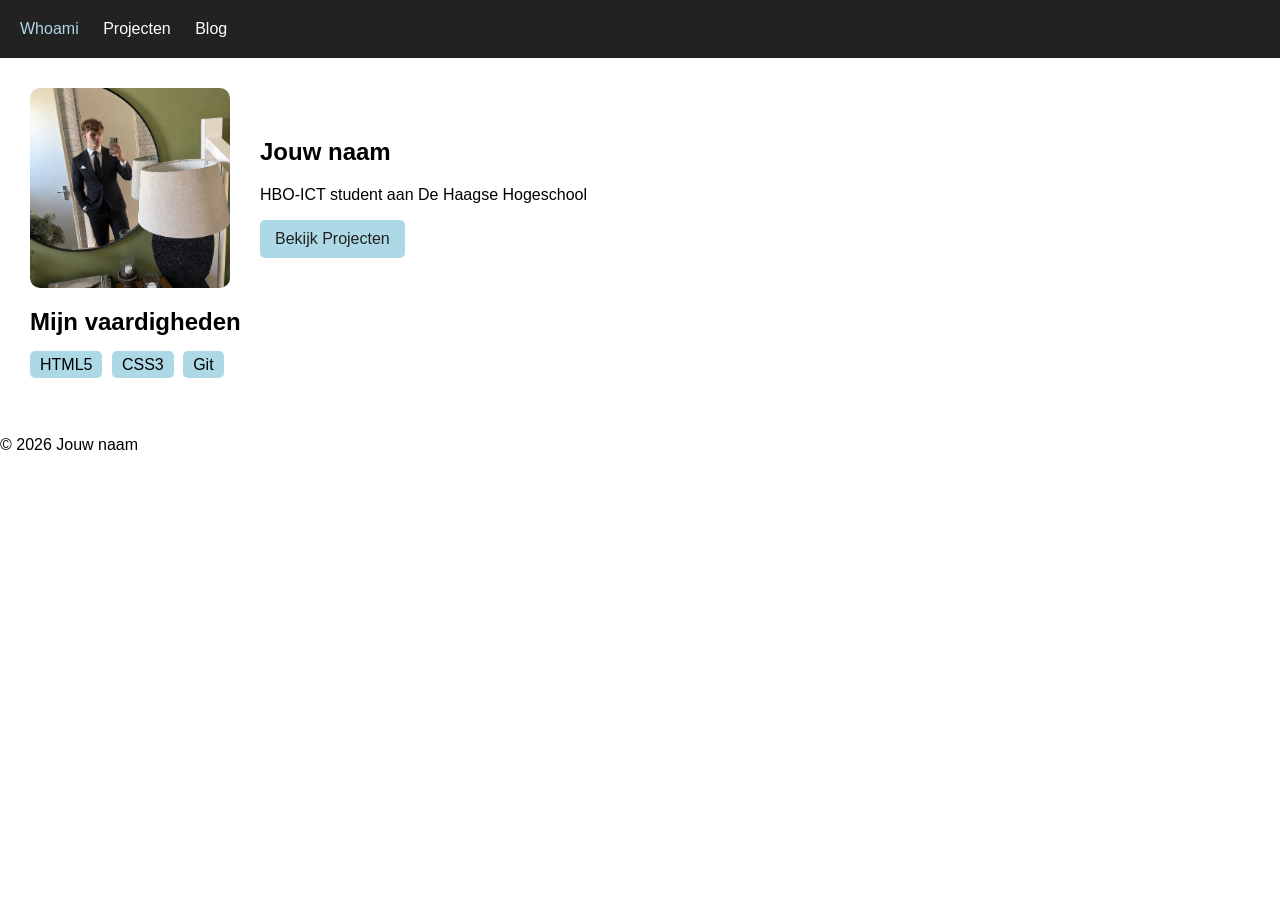
==== index.html @ cefa5225 "Eerste versie portfolio website" ====
<!DOCTYPE html>
<html lang="en">
<head>
    <meta charset="UTF-8">
    <meta name="viewport" content="width=device-width, initial-scale=1.0">
    <title>Portfolio - Whoami</title>
    <meta name="description" content="Persoonlijke portfolio met informatie over mij en mijn vaardigheden.">
    <link rel="stylesheet" href="css/style.css">

</head>
<body>
    <header>
        <nav>
            <a class="active" href="index.html">Whoami</a>
            <a href="projecten.html">Projecten</a>
            <a href="blog.html">Blog</a>
        </nav>
    </header>

    <main>

<section class="intro">
<img src="img/foto.PNG" alt="Profielfoto van [jouw naam]">
<div class="intro-text">
    <h1>Jouw naam</h1>
    <p>HBO-ICT student aan De Haagse Hogeschool</p>

    <a href="projecten.html" class="button">Bekijk Projecten</a>
</div>
</section>

<section class="skills">
    <h2>Mijn vaardigheden</h2>

    <p class="tags">
        <span>HTML5</span>
        <span>CSS3</span>
        <span>Git</span>
    </p>
</section>

    </main>

    <footer>
        <p>&copy; 2026 Jouw naam</p>
    </footer>

</body>
</html>
---- css/style.css ----
body {
    margin: 0;
    font-family: Arial, sans-serif;
}

header {
    background-color: #222;
    padding: 20px;
}

nav a {
    color: white;
    text-decoration: none;
    margin-right: 20px;
}

nav a.active {
    color: lightblue;
}

main {
    padding: 30px;
}

article {
    border: 1px solid #ccc;
    padding: 20px;
    margin-bottom: 20px;
    border-radius: 8px;
    background-color: #f7f7f7;
}

.tags span {
    background-color: lightblue;
    padding: 5px 10px;
    border-radius: 5px;
    margin-right: 5px;
}

.intro {
    display: flex;
    align-items: center;
    gap: 30px;
}

.intro img {
    width: 200px;
    height: 200px;
    object-fit: cover;
    border-radius: 10px;
}

.button {
    display: inline-block;
    background-color: lightblue;
    color: #222;
    text-decoration: none;
    padding: 10px 15px;
    border-radius: 5px;
}


/* Mobiel */
@media (max-width: 480px) {

    main {
        padding: 15px;
    }

    header {
        padding: 15px;
    }

    nav a {
        margin-right: 10px;
    }

    .intro {
        flex-direction: column;
        align-items: flex-start;
    }

    .intro img {
        width: 150px;
        height: 150px;
    }
}
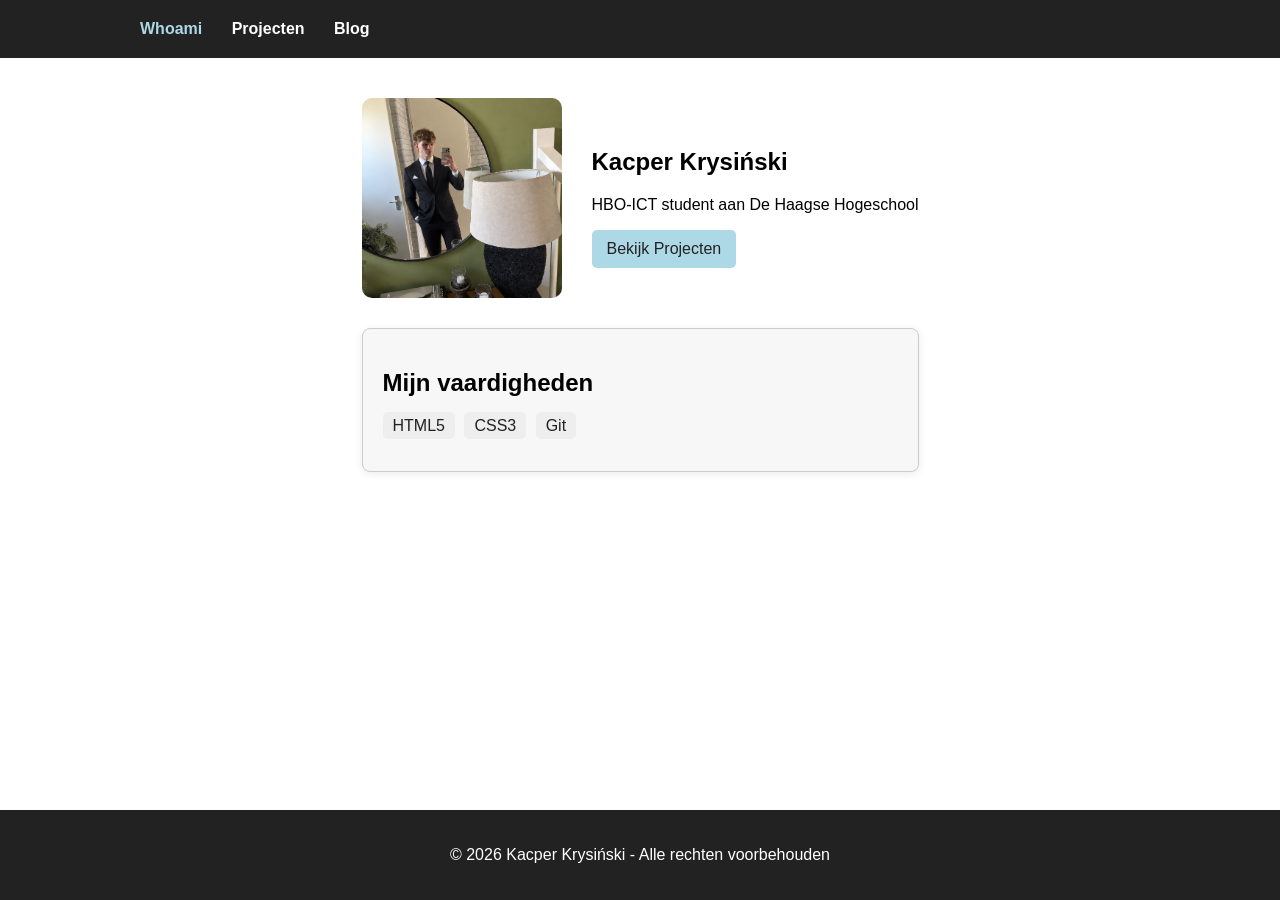
==== commit e2c2ab2f: "Vormgeving portfolio verbeterd" ====
--- a/index.html
+++ b/index.html
@@ -20,16 +20,16 @@
     <main>
 
 <section class="intro">
-<img src="img/foto.PNG" alt="Profielfoto van [jouw naam]">
+<img src="img/foto.PNG" alt="Profielfoto van Kacper Krysiński">
 <div class="intro-text">
-    <h1>Jouw naam</h1>
+    <h1>Kacper Krysiński</h1>
     <p>HBO-ICT student aan De Haagse Hogeschool</p>
 
     <a href="projecten.html" class="button">Bekijk Projecten</a>
 </div>
 </section>
 
-<section class="skills">
+<section class="vaardigheden">
     <h2>Mijn vaardigheden</h2>
 
     <p class="tags">
@@ -42,7 +42,7 @@
     </main>
 
     <footer>
-        <p>&copy; 2026 Jouw naam</p>
+        <p>&copy; 2026 Kacper Krysiński - Alle rechten voorbehouden</p>
     </footer>
 
 </body>
--- a/css/style.css
+++ b/css/style.css
@@ -1,17 +1,30 @@
 body {
     margin: 0;
     font-family: Arial, sans-serif;
+    min-height: 100vh;
+    display: flex;
+    flex-direction: column;
 }
 
 header {
     background-color: #222;
-    padding: 20px;
+    padding: 20px 30px;
+}
+
+nav {
+    max-width: 1000px;
+    margin: 0 auto;
 }
 
 nav a {
     color: white;
     text-decoration: none;
-    margin-right: 20px;
+    margin-right: 25px;
+    font-weight: 600;
+}
+
+nav a:hover {
+    color: lightblue;
 }
 
 nav a.active {
@@ -19,7 +32,10 @@
 }
 
 main {
-    padding: 30px;
+    max-width: 1000px;
+    margin: 0 auto;
+        padding: 40px 30px;
+        flex: 1;
 }
 
 article {
@@ -28,10 +44,12 @@
     margin-bottom: 20px;
     border-radius: 8px;
     background-color: #f7f7f7;
+    box-shadow: 0 2px 8px rgba(0, 0, 0, 0.08);
 }
 
 .tags span {
-    background-color: lightblue;
+    background-color: #eeeeee;
+    color: #222;
     padding: 5px 10px;
     border-radius: 5px;
     margin-right: 5px;
@@ -59,6 +77,22 @@
     border-radius: 5px;
 }
 
+.vaardigheden {
+    border: 1px solid #ccc;
+    padding: 20px;
+    margin-top: 30px;
+    border-radius: 8px;
+    background-color: #f7f7f7;
+    box-shadow: 0 2px 8px rgba(0, 0, 0, 0.08);
+}
+
+footer {
+    background-color: #222;
+    color: white;
+    text-align: center;
+    padding: 20px;
+    margin-top: 40px;
+}
 
 /* Mobiel */
 @media (max-width: 480px) {
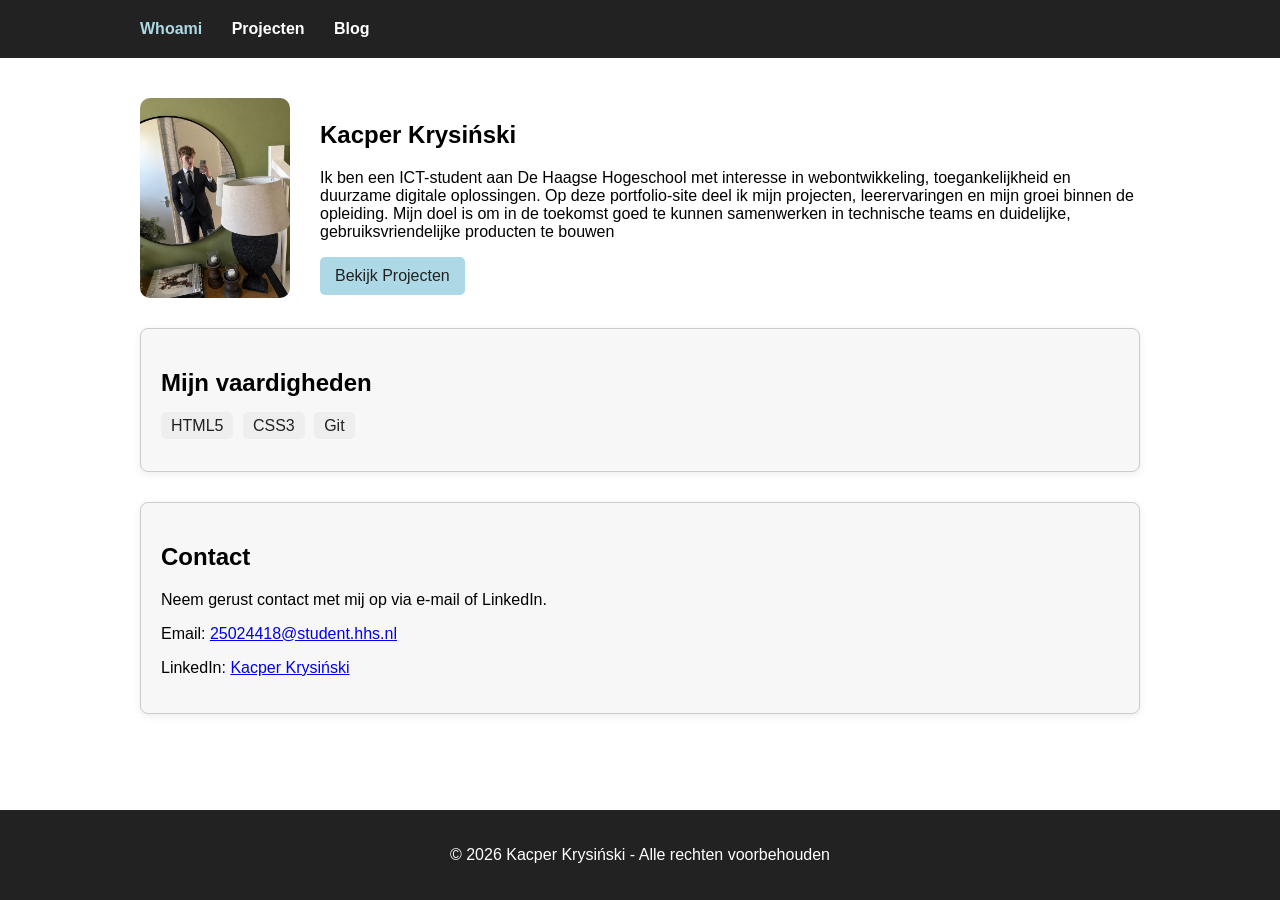
==== commit b76b385c: "index.html aangepast" ====
--- a/index.html
+++ b/index.html
@@ -23,7 +23,9 @@
 <img src="img/foto.PNG" alt="Profielfoto van Kacper Krysiński">
 <div class="intro-text">
     <h1>Kacper Krysiński</h1>
-    <p>HBO-ICT student aan De Haagse Hogeschool</p>
+    <p>Ik ben een ICT-student aan De Haagse Hogeschool met interesse in webontwikkeling, toegankelijkheid en duurzame digitale oplossingen. Op deze portfolio-site deel ik mijn projecten, leerervaringen en mijn groei binnen de opleiding.
+
+Mijn doel is om in de toekomst goed te kunnen samenwerken in technische teams en duidelijke, gebruiksvriendelijke producten te bouwen</p>
 
     <a href="projecten.html" class="button">Bekijk Projecten</a>
 </div>
@@ -39,6 +41,13 @@
     </p>
 </section>
 
+<section class="contact">
+    <h2>Contact</h2>
+    <p>Neem gerust contact met mij op via e-mail of LinkedIn.</p>
+    <p>Email: <a href="mailto:25024418@student.hhs.nl">25024418@student.hhs.nl</a></p>
+    <p>LinkedIn: <a href="https://www.linkedin.com/in/kacper-krysiński-9b8b8b2b/" target="_blank">Kacper Krysiński</a></p>
+</section>
+
     </main>
 
     <footer>
--- a/css/style.css
+++ b/css/style.css
@@ -86,6 +86,15 @@
     box-shadow: 0 2px 8px rgba(0, 0, 0, 0.08);
 }
 
+.contact {
+    border: 1px solid #ccc;
+    padding: 20px;
+    margin-top: 30px;
+    border-radius: 8px;
+    background-color: #f7f7f7;
+    box-shadow: 0 2px 8px rgba(0, 0, 0, 0.08);
+}
+
 footer {
     background-color: #222;
     color: white;
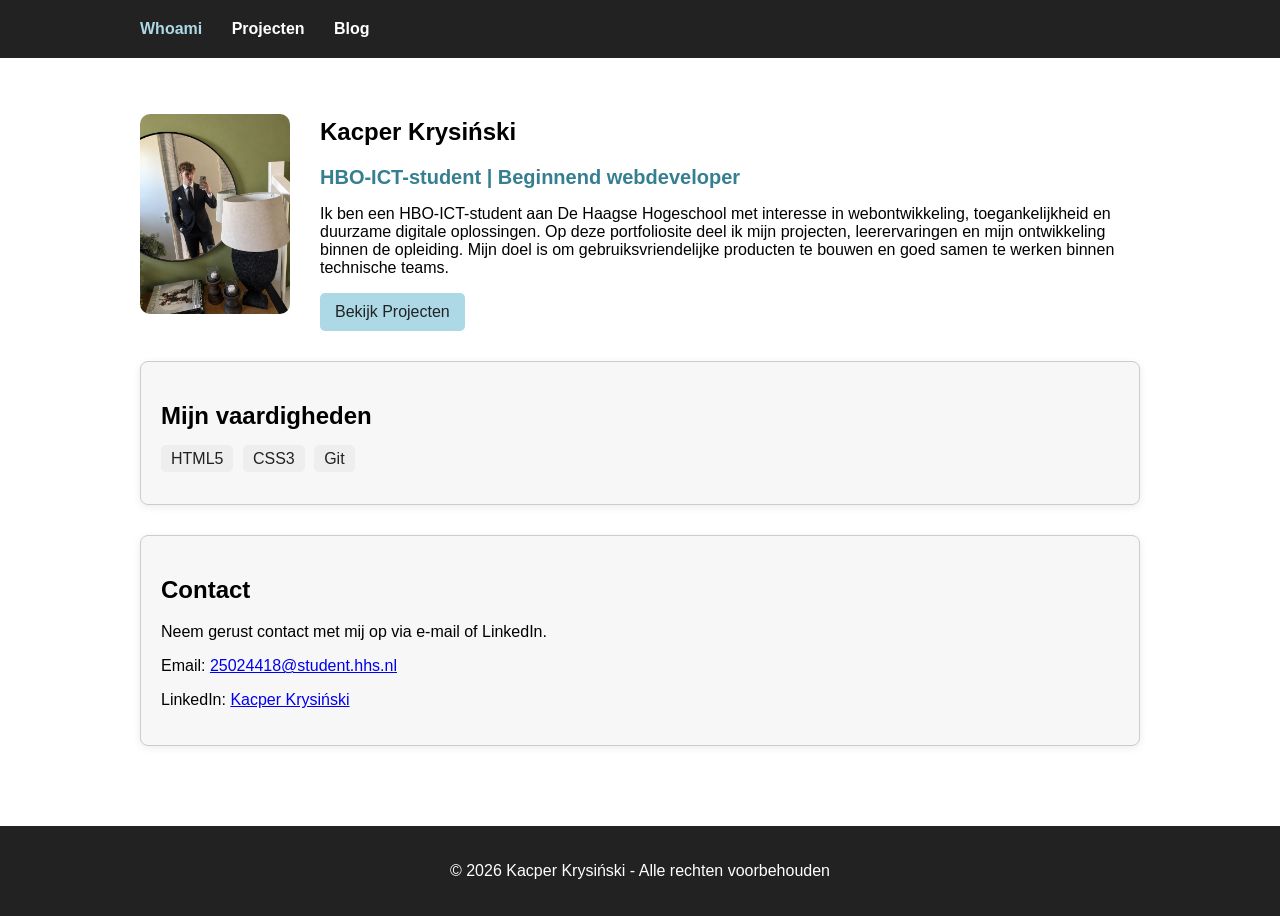
==== commit 5edd7dc8: "functieomschrijving" ====
--- a/index.html
+++ b/index.html
@@ -1,5 +1,5 @@
 <!DOCTYPE html>
-<html lang="en">
+<html lang="nl">
 <head>
     <meta charset="UTF-8">
     <meta name="viewport" content="width=device-width, initial-scale=1.0">
@@ -23,10 +23,13 @@
 <img src="img/foto.PNG" alt="Profielfoto van Kacper Krysiński">
 <div class="intro-text">
     <h1>Kacper Krysiński</h1>
-    <p>Ik ben een ICT-student aan De Haagse Hogeschool met interesse in webontwikkeling, toegankelijkheid en duurzame digitale oplossingen. Op deze portfolio-site deel ik mijn projecten, leerervaringen en mijn groei binnen de opleiding.
+    <p class="functieomschrijving"> HBO-ICT-student | Beginnend webdeveloper</p>
 
-Mijn doel is om in de toekomst goed te kunnen samenwerken in technische teams en duidelijke, gebruiksvriendelijke producten te bouwen</p>
-
+    <p>Ik ben een HBO-ICT-student aan De Haagse Hogeschool met interesse
+        in webontwikkeling, toegankelijkheid en duurzame digitale oplossingen.
+        Op deze portfoliosite deel ik mijn projecten, leerervaringen en mijn
+        ontwikkeling binnen de opleiding. Mijn doel is om gebruiksvriendelijke
+        producten te bouwen en goed samen te werken binnen technische teams.</p>
     <a href="projecten.html" class="button">Bekijk Projecten</a>
 </div>
 </section>
--- a/css/style.css
+++ b/css/style.css
@@ -68,6 +68,13 @@
     border-radius: 10px;
 }
 
+.functieomschrijving {
+    color: #357f91;
+    font-size: 1.25rem;
+    font-weight: 600;
+    margin: 0.5rem 0 1rem;
+}
+
 .button {
     display: inline-block;
     background-color: lightblue;
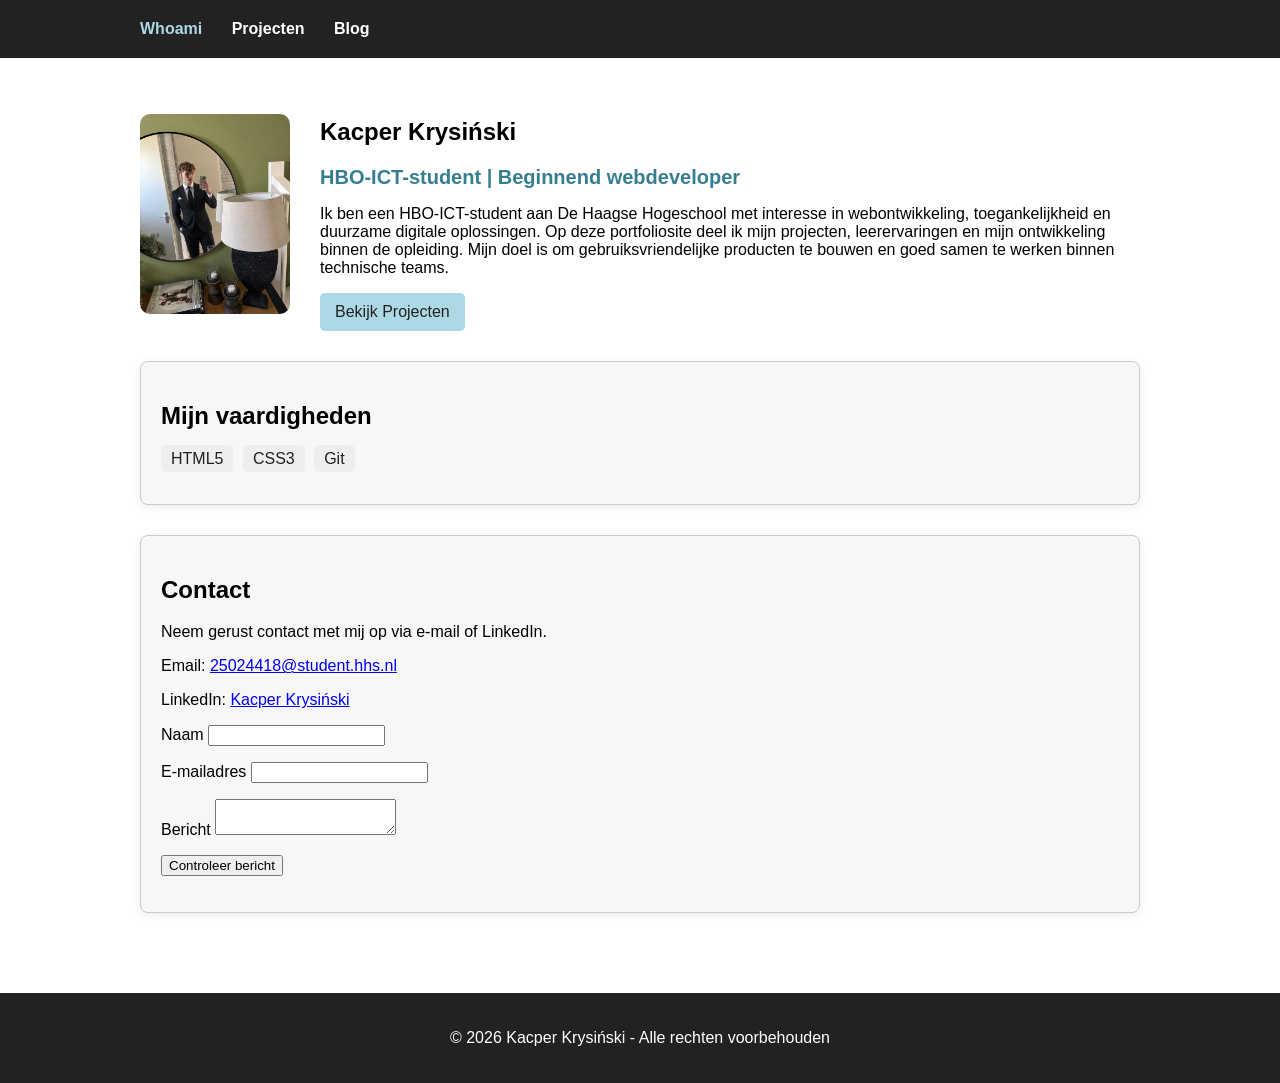
==== commit 950db790: "javascript gedeelte" ====
--- a/index.html
+++ b/index.html
@@ -49,6 +49,23 @@
     <p>Neem gerust contact met mij op via e-mail of LinkedIn.</p>
     <p>Email: <a href="mailto:25024418@student.hhs.nl">25024418@student.hhs.nl</a></p>
     <p>LinkedIn: <a href="https://www.linkedin.com/in/kacper-krysiński-9b8b8b2b/" target="_blank">Kacper Krysiński</a></p>
+
+    <form id="contactformulier" novalidate>
+        <label for="naam">Naam</label>
+        <input id="naam" name="naam" type="text">
+        <p id="naam-fout"></p>
+
+        <label for="email">E-mailadres</label>
+        <input id="email" name="email" type="email">
+        <p id="email-fout"></p>
+
+        <label for="bericht">Bericht</label>
+        <textarea id="bericht" name="bericht"></textarea>
+        <p id="bericht-fout"></p>
+
+        <button type="submit">Controleer bericht</button>
+        <p id="formulier-status"></p>
+    </form>
 </section>
 
     </main>
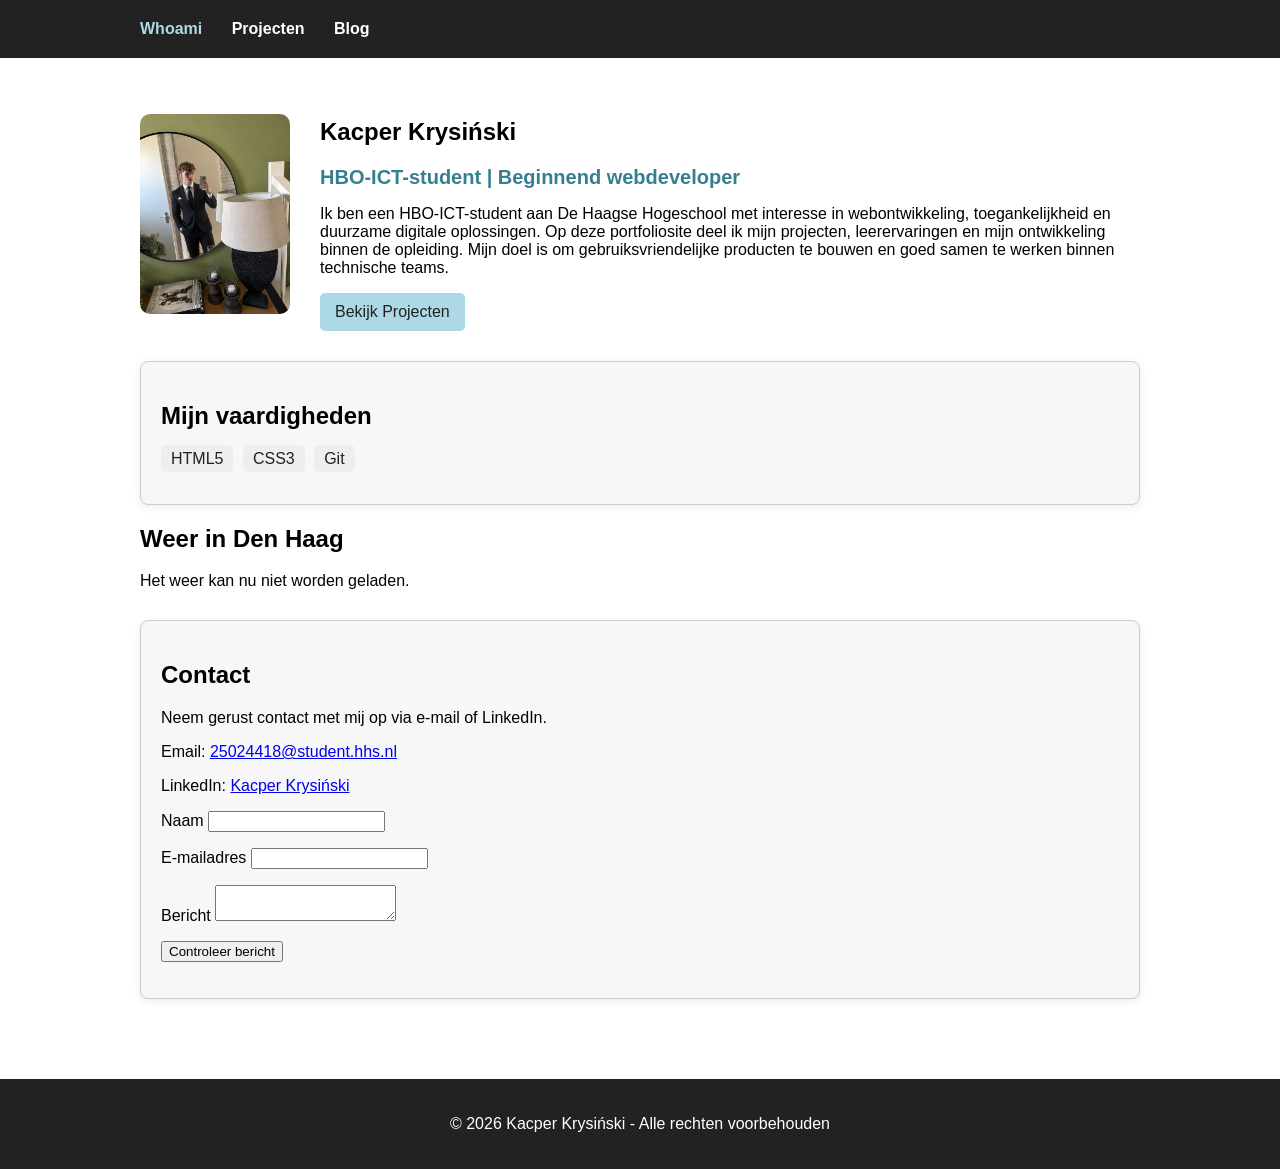
==== commit 4a7459ec: "opdracht 2" ====
--- a/index.html
+++ b/index.html
@@ -44,6 +44,13 @@
     </p>
 </section>
 
+<section class="weer">
+    <h2>Weer in Den Haag</h2>
+    <div id="weer-resultaat" aria-live="polite">
+        Gegevens laden...
+    </div>
+</section>
+
 <section class="contact">
     <h2>Contact</h2>
     <p>Neem gerust contact met mij op via e-mail of LinkedIn.</p>
@@ -52,19 +59,19 @@
 
     <form id="contactformulier" novalidate>
         <label for="naam">Naam</label>
-        <input id="naam" name="naam" type="text">
-        <p id="naam-fout"></p>
+<input id="naam" name="naam" type="text" aria-describedby="naam-fout">
+<p id="naam-fout" aria-live="polite"></p>
 
-        <label for="email">E-mailadres</label>
-        <input id="email" name="email" type="email">
-        <p id="email-fout"></p>
+       <label for="email">E-mailadres</label>
+<input id="email" name="email" type="email" aria-describedby="email-fout">
+<p id="email-fout" aria-live="polite"></p>
 
         <label for="bericht">Bericht</label>
-        <textarea id="bericht" name="bericht"></textarea>
-        <p id="bericht-fout"></p>
+<textarea id="bericht" name="bericht" aria-describedby="bericht-fout"></textarea>
+<p id="bericht-fout" aria-live="polite"></p>
 
         <button type="submit">Controleer bericht</button>
-        <p id="formulier-status"></p>
+        <p id="formulier-status" role="status" aria-live="polite"></p>
     </form>
 </section>
 
@@ -74,5 +81,8 @@
         <p>&copy; 2026 Kacper Krysiński - Alle rechten voorbehouden</p>
     </footer>
 
+<script src="js/contact.js"></script>
+<script src="js/weer.js"></script>
+
 </body>
 </html>
